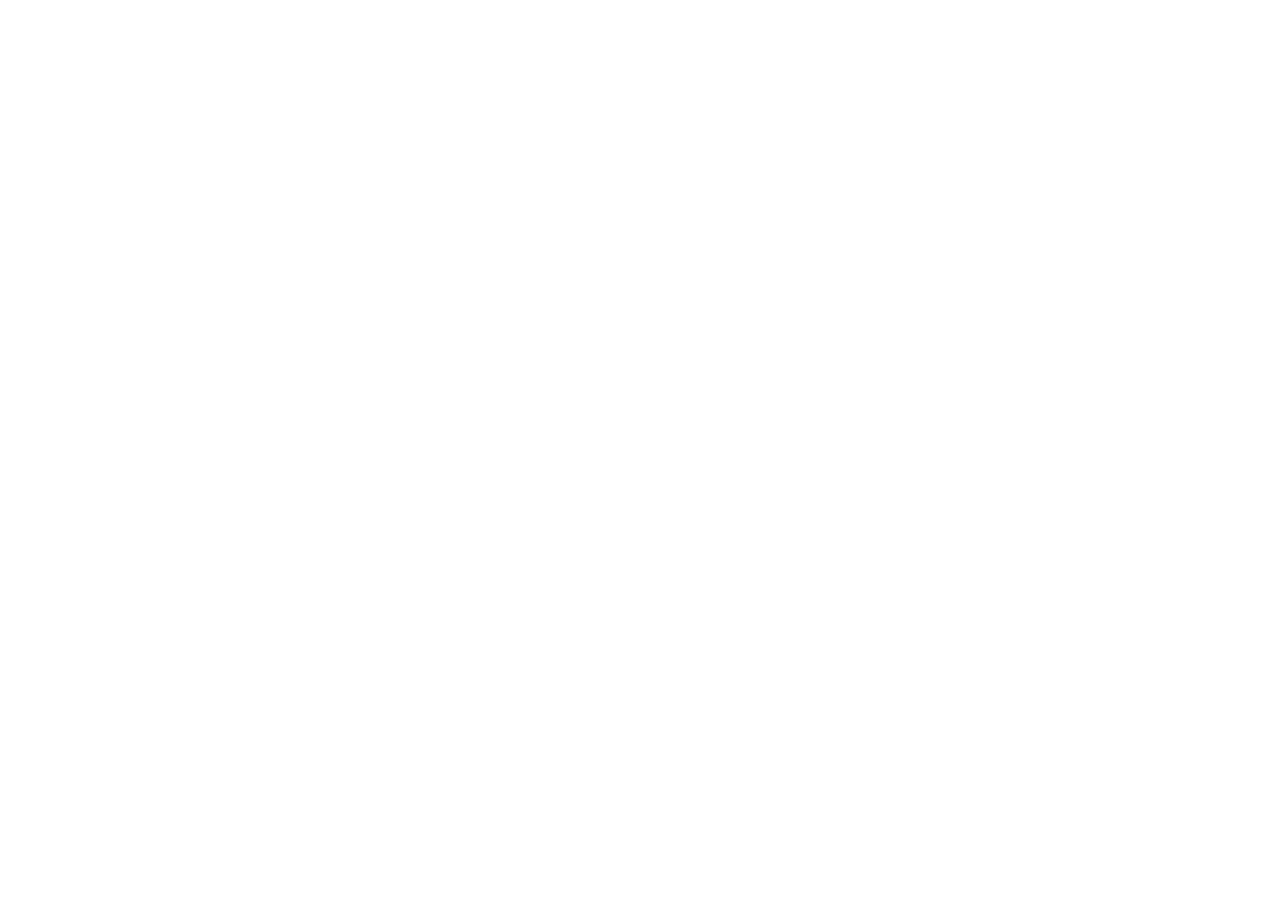
==== adopted.html @ 18330b01 "Create adopted.html" ====
<!DOCTYPE html>
<html>
<head>
  <script>
    document.addEventListener("click", function(){
      var newText = document.createElement("p");
      newText.innerHTML = "Ethan love is adopted";
      newText.style.color = "hotpink";
      newText.style.fontFamily = "sans-serif";
      newText.style.fontSize = "68px";
      document.body.appendChild(newText);
    });
  </script>
</head>
<body>
</body>
</html>
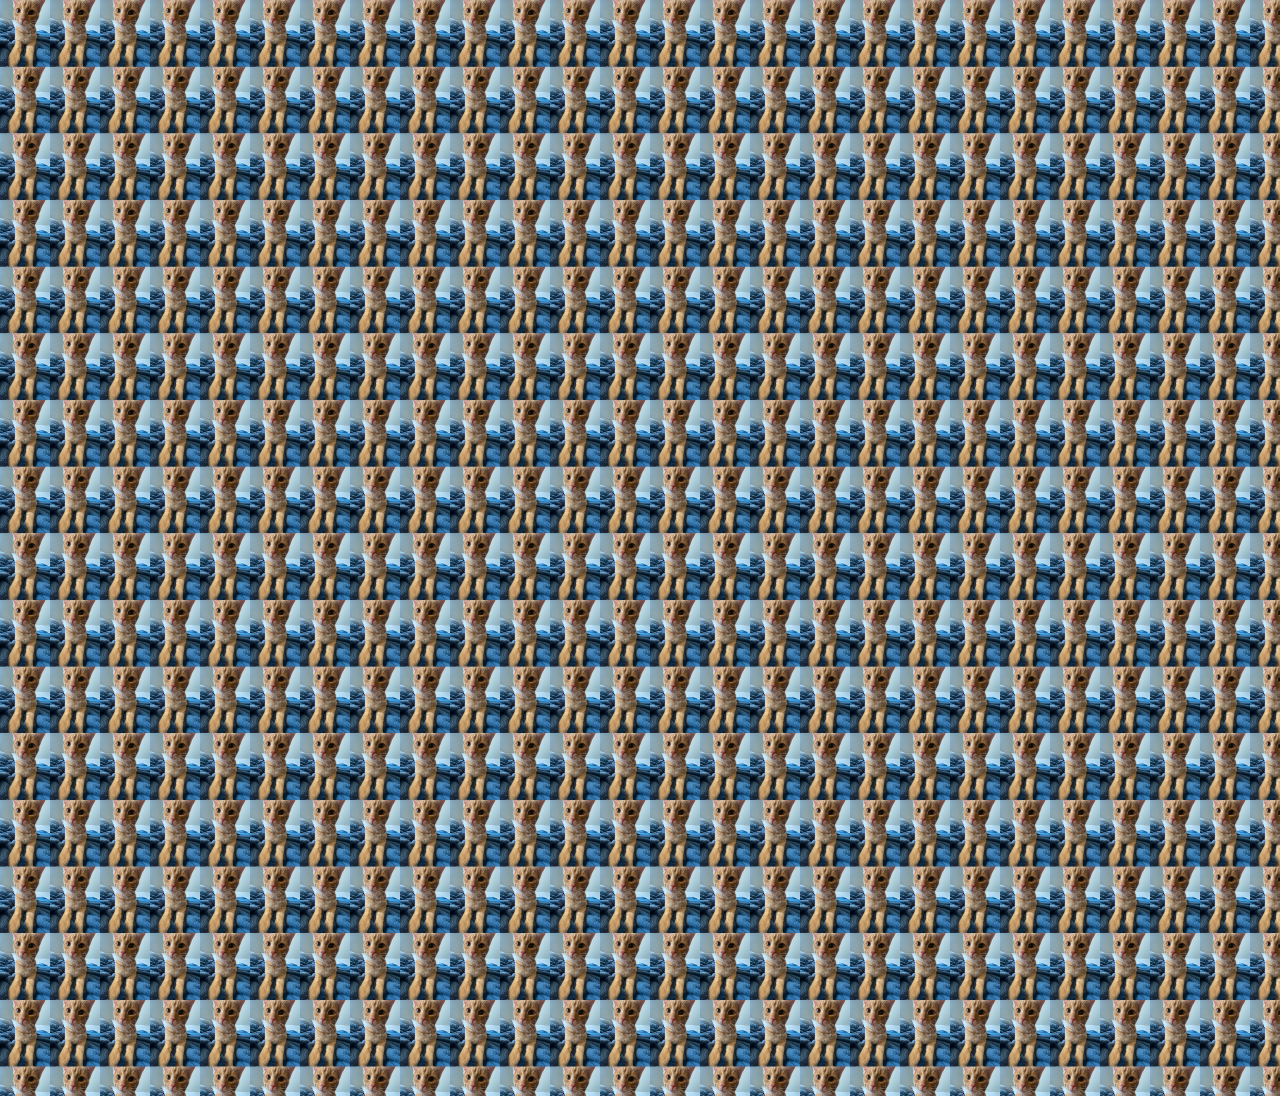
==== commit f9bdc67b: "Update adopted.html" ====
--- a/adopted.html
+++ b/adopted.html
@@ -1,5 +1,6 @@
 <!DOCTYPE html>
 <html>
+  <link href="/style.css" rel="stylesheet" type="text/css" media="all">
 <head>
   <script>
     document.addEventListener("click", function(){
--- a/style.css
+++ b/style.css
@@ -0,0 +1,21 @@
+
+
+  video {
+            width: 160px; 
+          }
+          body {
+            background-image: url(ethan.jpg);
+            background-size: 50px;
+            height: 1080px;
+            width: 1920px;
+          }
+  h1 {
+    font-family: sans-serif;
+    font-size: 50px;
+    color: #d9a978;
+    -webkit-text-stroke: 2px;
+    -webkit-text-stroke-color: black;
+  }
+  h2 {
+    color:#d9a978;
+  }
